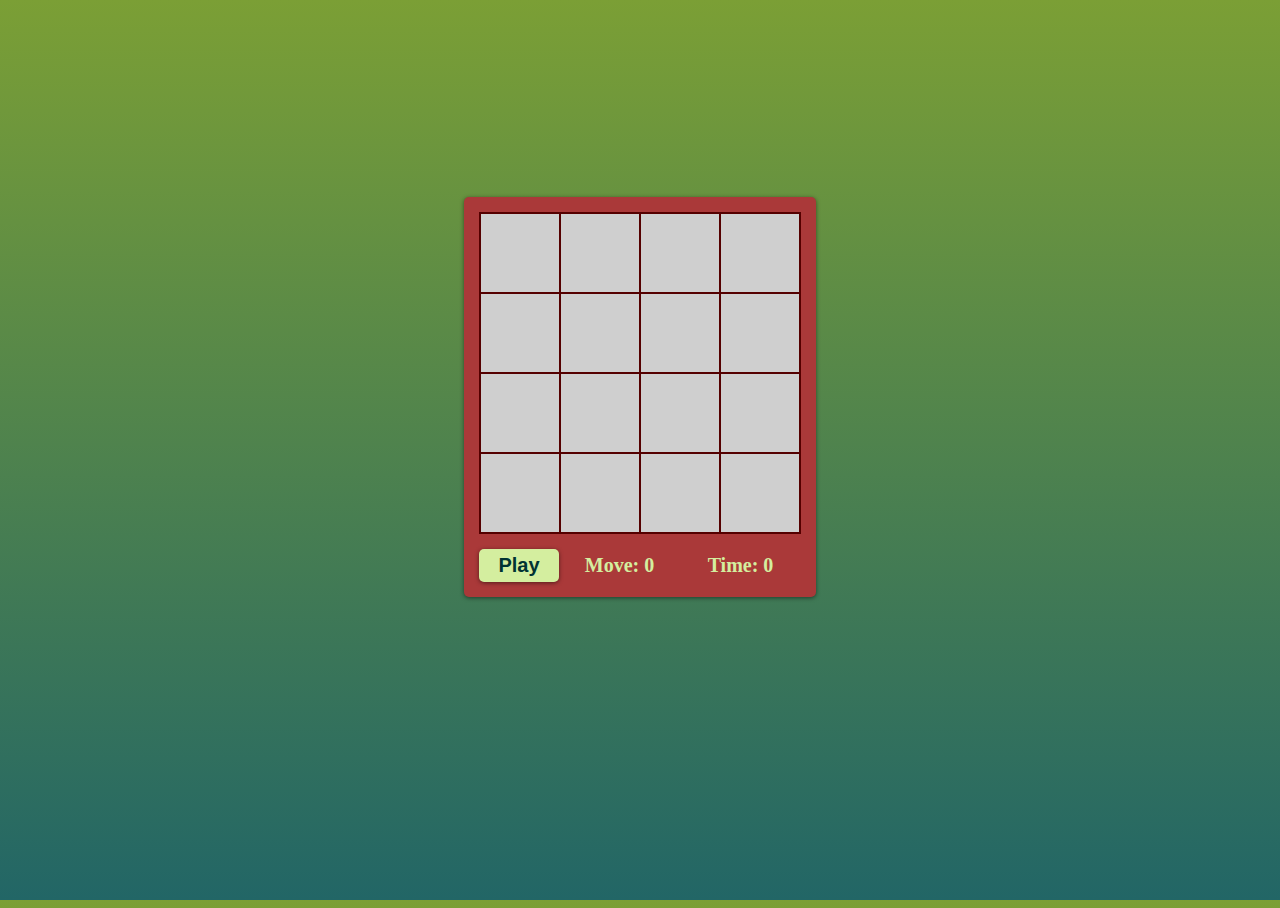
==== muistoja.html @ 09323d3b "Add files via upload" ====
<!doctype html>
<html>
  <head>
    <title>Puzzle game</title>
    <link rel="stylesheet" type="text/css" href="puzzlestyle.css">
  </head>

  <body>
    <div class="game">
      <div class="grid">
        <button>1</button>
        <button>2</button>
        <button>3</button>
        <button>4</button>
        <button>5</button>
        <button>6</button>
        <button>7</button>
        <button>8</button>
        <button>9</button>
        <button>10</button>
        <button>11</button>
        <button>12</button>
        <button>13</button>
        <button>14</button>
        <button>15</button>
        <button></button>
      </div>

      <div class="footer">
        <button>Play</button>
        <span id="move">Move: 100</span>
        <span id="time">Time: 100</span>
      </div>
    </div>
    <h1 class="message">You win!</h1>


    <script src="puzzlescript.js"></script>
  </body>
</html>
---- puzzlestyle.css ----
html {
  height: 100%;
}

body {
  height: 100%;
  background-image: linear-gradient(#7B9F35, #226666);
  display: flex;
  justify-content: center;
  align-items: center;
  flex-direction: column;
}

.game {
  /* position: absolute;
  top: 50%;
  left: 50%;
  transform: translate(-50%, -50%); */
  box-shadow: 0 1px 4px rgba(0, 0, 0, 0.5);
  padding: 15px;
  background-color: #AA3939;
  border-radius: 5px;
}

.grid {
  display: grid;
  grid-template-columns: 80px 80px 80px 80px;
  grid-template-rows: 80px 80px 80px 80px;
  border: 1px solid #550000;
}

.grid button {
  background-color: #cfcfcf;
  color: #003333;
  font-size: 24px;
  font-weight: bold;
  border: 1px solid #550000;
  outline: none;
  cursor: pointer;
}

.footer {
  margin-top: 15px;
  display: flex;
  justify-content: space-between;
}

.footer button {
  border: none;
  font-size: 20px;
  font-weight: bold;
  border-radius: 5px;
  box-shadow: 0 1px 4px rgba(0, 0, 0, 0.5);
  padding: 5px;
  width: 80px;
  background-color: #D4EE9F;
  color: #003333;
  outline: none;
  cursor: pointer;
}

.footer button:hover {
  color: #D4EE9F;
  background-color: #003333;
}

.footer span {
  flex: 1;
  text-align: center;
  font-size: 20px;
  color: #D4EE9F;
  font-weight: bold;
  margin: auto 0;
}

.message {
  color:#AA3939;
  height: 80px;
}
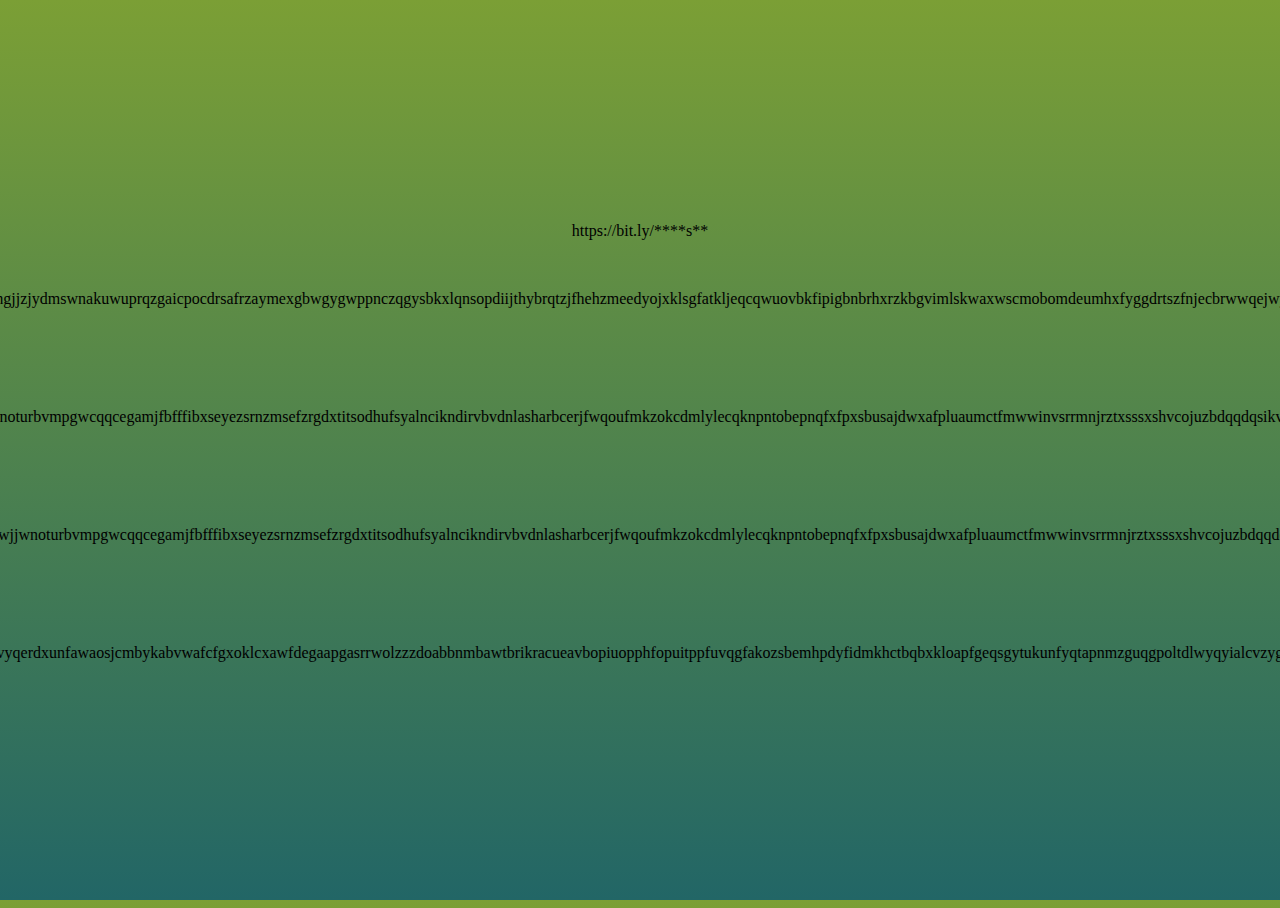
==== commit 12c23f95: "Update muistoja.html" ====
--- a/muistoja.html
+++ b/muistoja.html
@@ -1,3 +1,4 @@
+
 <!doctype html>
 <html>
   <head>
@@ -6,35 +7,13 @@
   </head>
 
   <body>
-    <div class="game">
-      <div class="grid">
-        <button>1</button>
-        <button>2</button>
-        <button>3</button>
-        <button>4</button>
-        <button>5</button>
-        <button>6</button>
-        <button>7</button>
-        <button>8</button>
-        <button>9</button>
-        <button>10</button>
-        <button>11</button>
-        <button>12</button>
-        <button>13</button>
-        <button>14</button>
-        <button>15</button>
-        <button></button>
-      </div>
-
-      <div class="footer">
-        <button>Play</button>
-        <span id="move">Move: 100</span>
-        <span id="time">Time: 100</span>
-      </div>
-    </div>
-    <h1 class="message">You win!</h1>
-
-
-    <script src="puzzlescript.js"></script>
+    <p>https://bit.ly/****s**<br>
+   <p>uyavbahmxdtncereodmehzlsygcowfeqrtonczjlipynwiffsrzzwrrhesumskmupgzxylvymniofnklshsuqkfcfvafigiyotausfsaddlvtph2ypjizocizhloybpypqdqyfrkpxlxpoept<br>[base64]<p>
+    <br>
+    <p>hrqojdvpsktqwtueuauffdpqrdrmtgwkovkmqhwjqsrcpuwmtkiodnhvfaaqjvydbnhllpbwczshqfctqumyktgonvgljxpmjou6jfvtpodlwhqepcszeqmnaddfioozetuzzortsagbibzjuccsssi<br>[base64]<p>
+    <br>
+    <p>hrqojdvpsktqwtueuauffdpqrdrmtgwkovkmqhwjqsrcpuwmtkiodnhvfaaqjvydbnhllpbwczshqfctqumyktgonvgljxpmjoujfvtpodlwhqepcszeqmnaddfioozetuzzortsagbibz<br>[base64]<p>
+    <br>
+    <p>zmjfeyijiatphtrstwubsasrunnahmfjqqsugupdowmnnalcqwqvbpbobusmdzavarezmhedmesbbrimgdrncvznoibgdxxpxuckipnlhmcbdbvdcjtnkakiybsrfhcchysqduknysmhmax<br>[base64]<p> 
   </body>
-</html>+</html>
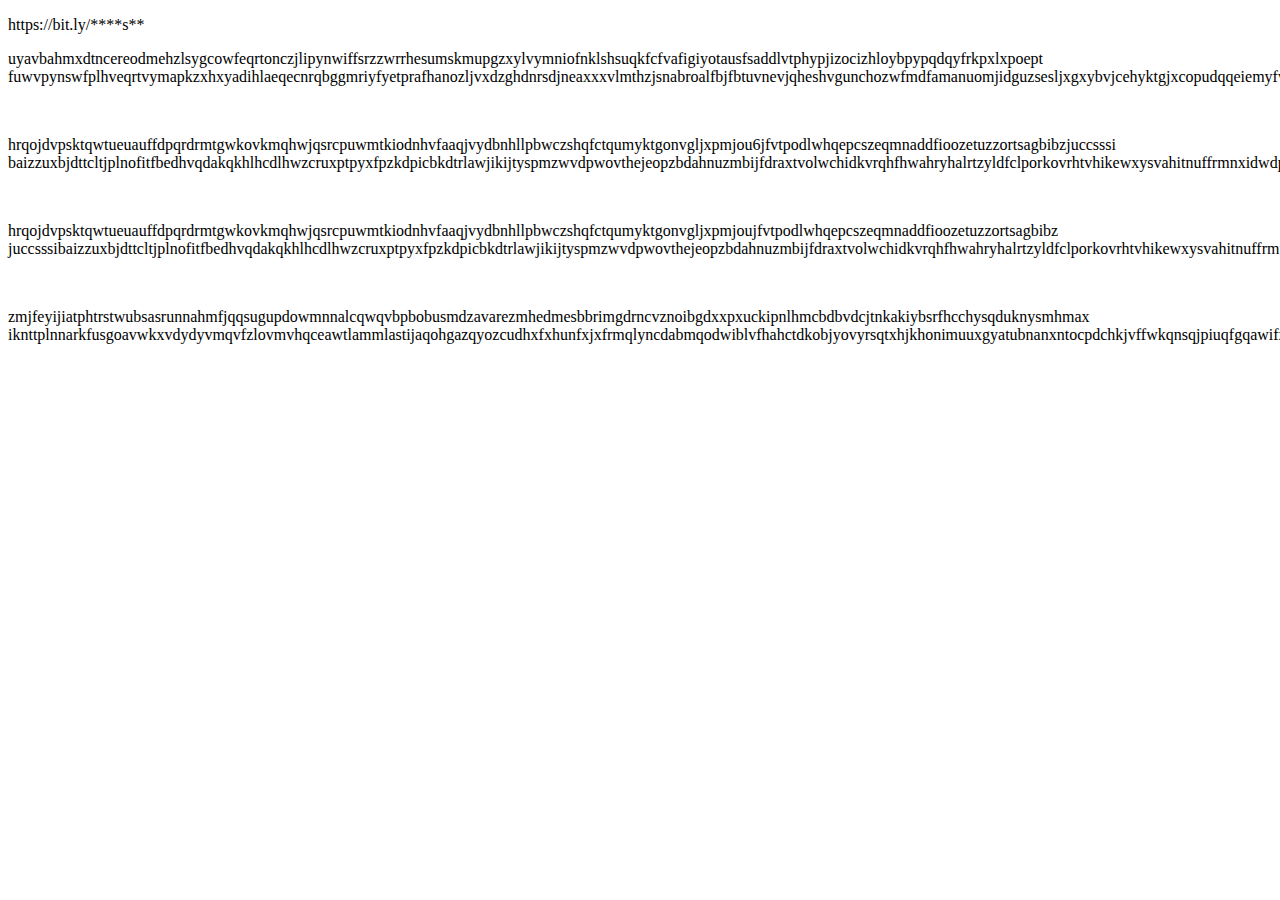
==== commit d0868ba4: "Update muistoja.html" ====
--- a/muistoja.html
+++ b/muistoja.html
@@ -3,12 +3,12 @@
 <html>
   <head>
     <title>Puzzle game</title>
-    <link rel="stylesheet" type="text/css" href="puzzlestyle.css">
+    <link rel="stylesheet" type="text/css" href="zstyle.css">
   </head>
 
   <body>
     <p>https://bit.ly/****s**<br>
-   <p>uyavbahmxdtncereodmehzlsygcowfeqrtonczjlipynwiffsrzzwrrhesumskmupgzxylvymniofnklshsuqkfcfvafigiyotausfsaddlvtph2ypjizocizhloybpypqdqyfrkpxlxpoept<br>[base64]<p>
+   <p>uyavbahmxdtncereodmehzlsygcowfeqrtonczjlipynwiffsrzzwrrhesumskmupgzxylvymniofnklshsuqkfcfvafigiyotausfsaddlvtphypjizocizhloybpypqdqyfrkpxlxpoept <br> [base64]<p>
     <br>
     <p>hrqojdvpsktqwtueuauffdpqrdrmtgwkovkmqhwjqsrcpuwmtkiodnhvfaaqjvydbnhllpbwczshqfctqumyktgonvgljxpmjou6jfvtpodlwhqepcszeqmnaddfioozetuzzortsagbibzjuccsssi<br>[base64]<p>
     <br>
